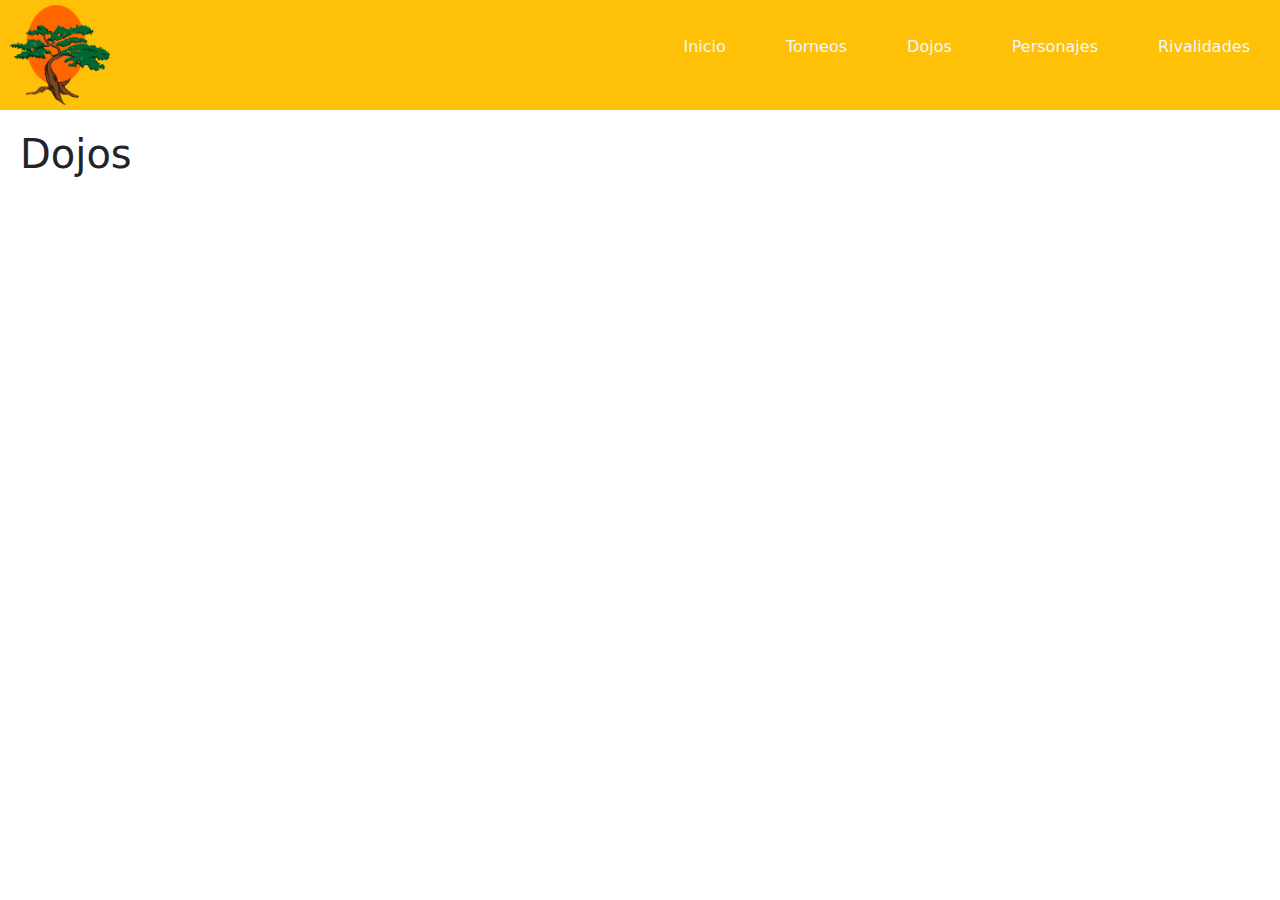
==== pages/dojos.html @ 7eb3c3e7 "Linkeado de las demas pags" ====
<!doctype html>
<html lang="en">
  <head>
    <meta charset="utf-8">
    <meta name="viewport" content="width=device-width, initial-scale=1">
    <title>Bootstrap demo</title>
    <link href="https://cdn.jsdelivr.net/npm/bootstrap@5.3.3/dist/css/bootstrap.min.css" rel="stylesheet" integrity="sha384-QWTKZyjpPEjISv5WaRU9OFeRpok6YctnYmDr5pNlyT2bRjXh0JMhjY6hW+ALEwIH" crossorigin="anonymous">
    <link rel="stylesheet" href="../css/style.css">
  </head>
  <body>
    <nav class="navbar navbar-expand-lg bg-warning">
        <!-- <div class="container-fluid"></div> -->
            <a href="../index.html"><img src="../recursos-img/aa-logofinal.png" class="img-logo" alt="Karate kid"></a>
          <button class="navbar-toggler" type="button" data-bs-toggle="collapse" data-bs-target="#navbarNav" aria-controls="navbarNav" aria-expanded="false" aria-label="Toggle navigation">
            <span class="navbar-toggler-icon"></span>
          </button>
          <div class="collapse navbar-collapse" id="navbarNav">
            <section class="text-nav">
            <ul class="nav-ul">
              <!-- "navbar-nav" -->
                <li>
                    <a href="../index.html">Inicio</a>
                  </li>
              <li>
                <a href="./torneo.html">Torneos</a>
              </li>
              <li>
                <a href="./dojos.html">Dojos</a>
              </li>
              <li>
                <a href="./personajes.html">Personajes</a>
              </li>
              <li>
                <a href="./rivalidades.html">Rivalidades</a>
              </li>
            </ul>
        </section>
          </div>
        </div>
      </nav> 
      <h1>Dojos</h1>
      <script src="https://cdn.jsdelivr.net/npm/bootstrap@5.3.3/dist/js/bootstrap.bundle.min.js" integrity="sha384-YvpcrYf0tY3lHB60NNkmXc5s9fDVZLESaAA55NDzOxhy9GkcIdslK1eN7N6jIeHz" crossorigin="anonymous"></script>
    </body>
  </html>
---- css/style.css ----
/* Nav */

.navbar{
    height: 110px;
    display: flex;
    justify-content: space-between;
    align-items:center;
}

.navbar div{
    justify-content:right;
}

.nav-ul{
    display: flex;
    align-items: center;
    justify-content: space-between;
    list-style: none;
 }
 
 .nav-ul a{
     color: aliceblue;
    text-decoration: none;
    display: flex;
    align-items: center;
    justify-content: center;
    margin: 30px;
    
}

.img-logo{
    height: 100px;
    width: 100px;
    margin:10px;
}

/* Header */

h1{
    margin: 20px;
}
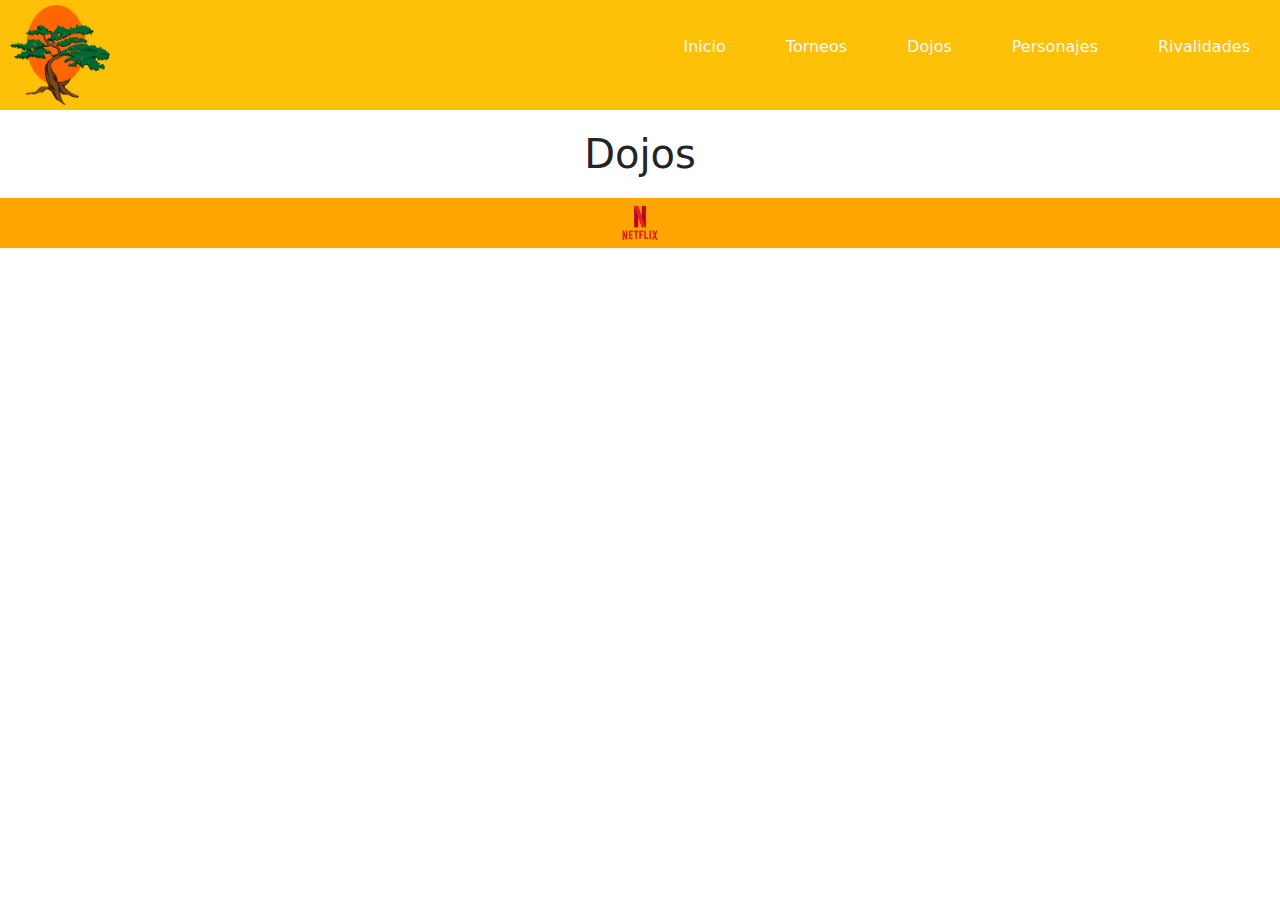
==== commit 6d0489a0: "Footer y arreglos" ====
--- a/pages/dojos.html
+++ b/pages/dojos.html
@@ -3,7 +3,7 @@
   <head>
     <meta charset="utf-8">
     <meta name="viewport" content="width=device-width, initial-scale=1">
-    <title>Bootstrap demo</title>
+    <title>Dojos Karate Kid-Cobra Kai</title>
     <link href="https://cdn.jsdelivr.net/npm/bootstrap@5.3.3/dist/css/bootstrap.min.css" rel="stylesheet" integrity="sha384-QWTKZyjpPEjISv5WaRU9OFeRpok6YctnYmDr5pNlyT2bRjXh0JMhjY6hW+ALEwIH" crossorigin="anonymous">
     <link rel="stylesheet" href="../css/style.css">
   </head>
@@ -38,7 +38,16 @@
           </div>
         </div>
       </nav> 
-      <h1>Dojos</h1>
-      <script src="https://cdn.jsdelivr.net/npm/bootstrap@5.3.3/dist/js/bootstrap.bundle.min.js" integrity="sha384-YvpcrYf0tY3lHB60NNkmXc5s9fDVZLESaAA55NDzOxhy9GkcIdslK1eN7N6jIeHz" crossorigin="anonymous"></script>
-    </body>
-  </html>+      <header class="header-index"></header>
+    <h1>Dojos</h1>
+  </header>
+  <main class="main-index">
+
+  </main>
+
+  </body>
+  <footer>
+<a href="https://www.netflix.com/browse"><img src="../recursos-img/netflixlogo.png" class="img-footer" alt="Logo Netflix"></a>
+  </footer>
+  <script src="https://cdn.jsdelivr.net/npm/bootstrap@5.3.3/dist/js/bootstrap.bundle.min.js" integrity="sha384-YvpcrYf0tY3lHB60NNkmXc5s9fDVZLESaAA55NDzOxhy9GkcIdslK1eN7N6jIeHz" crossorigin="anonymous"></script>
+</html>--- a/css/style.css
+++ b/css/style.css
@@ -5,6 +5,7 @@
     display: flex;
     justify-content: space-between;
     align-items:center;
+    background-color: orange;
 }
 
 .navbar div{
@@ -34,8 +35,28 @@
     margin:10px;
 }
 
-/* Header */
+/* Header Index*/
+
 
 h1{
     margin: 20px;
-}+    text-align: center;
+} 
+
+.header-index{
+    background-color: orange;
+}
+
+/* footer */
+
+footer{
+    background-color: orange;
+    align-items: center;
+    text-align: center;
+}
+
+.img-footer{
+    width: 50px;
+    height: 50px;
+}
+
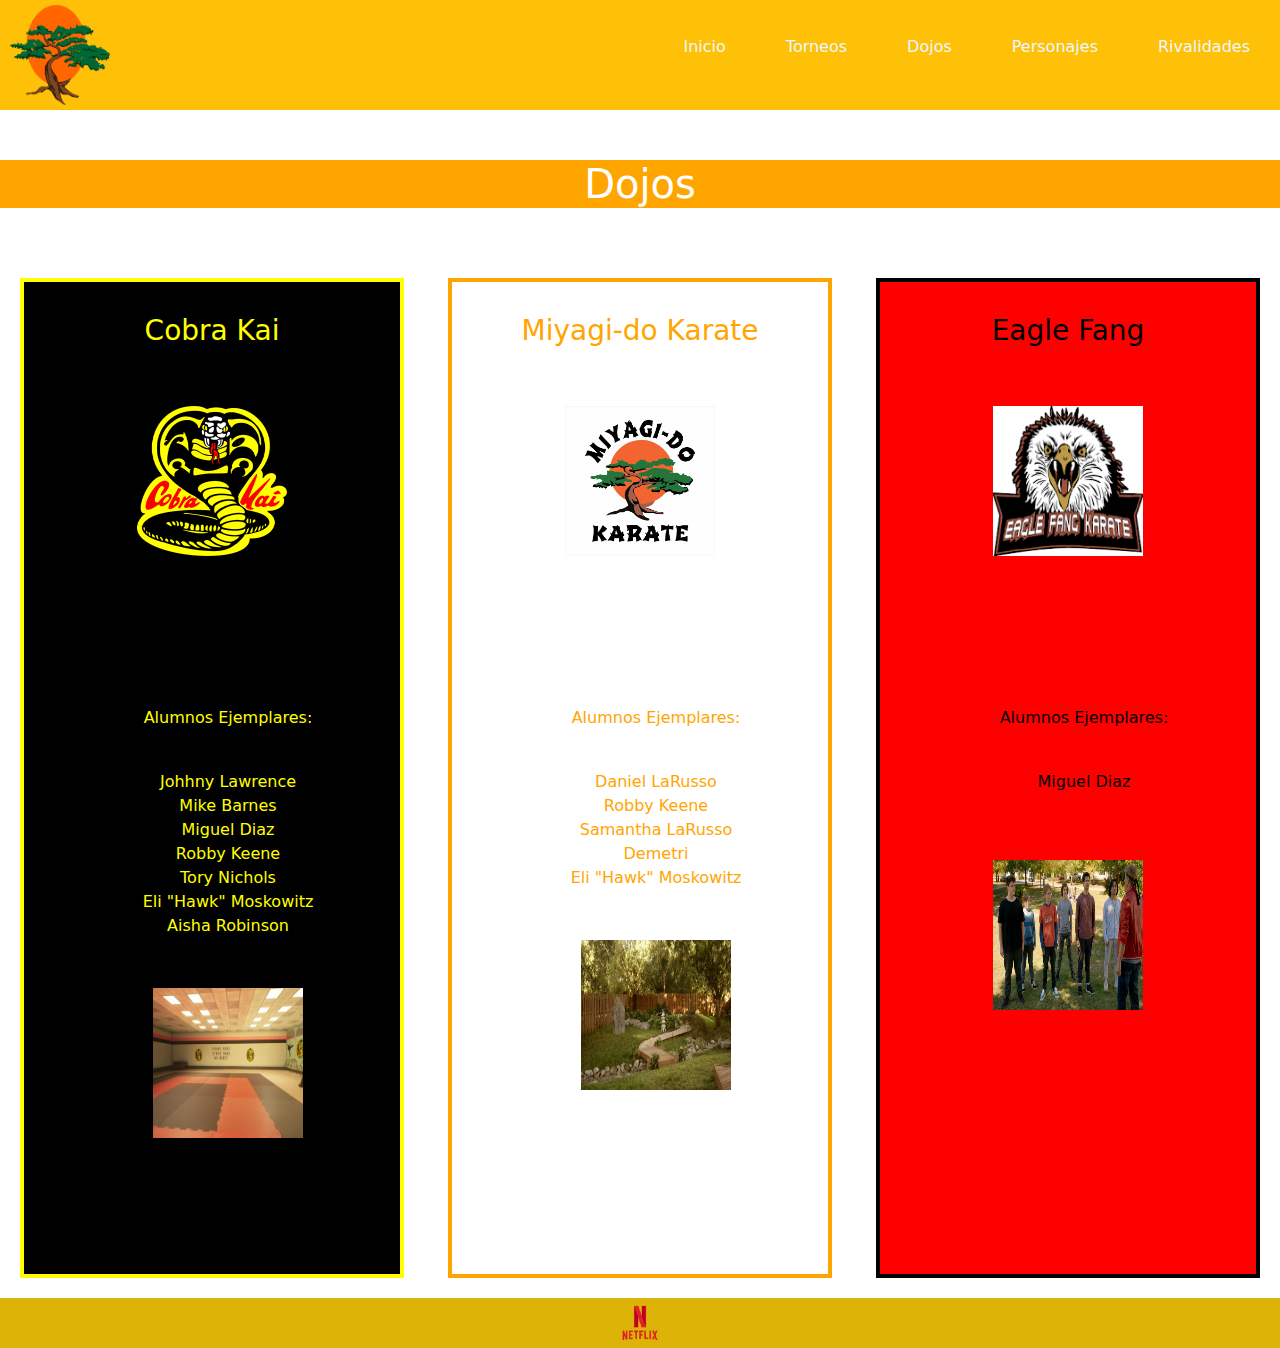
==== commit a392ffa1: "dojos completos" ====
--- a/pages/dojos.html
+++ b/pages/dojos.html
@@ -1,53 +1,99 @@
 <!doctype html>
 <html lang="en">
-  <head>
-    <meta charset="utf-8">
-    <meta name="viewport" content="width=device-width, initial-scale=1">
-    <title>Dojos Karate Kid-Cobra Kai</title>
-    <link href="https://cdn.jsdelivr.net/npm/bootstrap@5.3.3/dist/css/bootstrap.min.css" rel="stylesheet" integrity="sha384-QWTKZyjpPEjISv5WaRU9OFeRpok6YctnYmDr5pNlyT2bRjXh0JMhjY6hW+ALEwIH" crossorigin="anonymous">
-    <link rel="stylesheet" href="../css/style.css">
-  </head>
-  <body>
-    <nav class="navbar navbar-expand-lg bg-warning">
-        <!-- <div class="container-fluid"></div> -->
-            <a href="../index.html"><img src="../recursos-img/aa-logofinal.png" class="img-logo" alt="Karate kid"></a>
-          <button class="navbar-toggler" type="button" data-bs-toggle="collapse" data-bs-target="#navbarNav" aria-controls="navbarNav" aria-expanded="false" aria-label="Toggle navigation">
-            <span class="navbar-toggler-icon"></span>
-          </button>
-          <div class="collapse navbar-collapse" id="navbarNav">
-            <section class="text-nav">
-            <ul class="nav-ul">
-              <!-- "navbar-nav" -->
-                <li>
-                    <a href="../index.html">Inicio</a>
-                  </li>
-              <li>
-                <a href="./torneo.html">Torneos</a>
-              </li>
-              <li>
-                <a href="./dojos.html">Dojos</a>
-              </li>
-              <li>
-                <a href="./personajes.html">Personajes</a>
-              </li>
-              <li>
-                <a href="./rivalidades.html">Rivalidades</a>
-              </li>
-            </ul>
-        </section>
-          </div>
+
+<head>
+  <meta charset="utf-8">
+  <meta name="viewport" content="width=device-width, initial-scale=1">
+  <title>Dojos Karate Kid-Cobra Kai</title>
+  <link href="https://cdn.jsdelivr.net/npm/bootstrap@5.3.3/dist/css/bootstrap.min.css" rel="stylesheet"
+    integrity="sha384-QWTKZyjpPEjISv5WaRU9OFeRpok6YctnYmDr5pNlyT2bRjXh0JMhjY6hW+ALEwIH" crossorigin="anonymous">
+  <link rel="stylesheet" href="../css/style.css">
+</head>
+
+<body>
+  <nav class="navbar navbar-expand-lg bg-warning">
+    <!-- <div class="container-fluid"></div> -->
+    <a href="../index.html"><img src="../recursos-img/aa-logofinal.png" class="img-logo" alt="Karate kid"></a>
+    <button class="navbar-toggler" type="button" data-bs-toggle="collapse" data-bs-target="#navbarNav"
+      aria-controls="navbarNav" aria-expanded="false" aria-label="Toggle navigation">
+      <span class="navbar-toggler-icon"></span>
+    </button>
+    <div class="collapse navbar-collapse" id="navbarNav">
+      <section class="text-nav">
+        <ul class="nav-ul">
+          <!-- "navbar-nav" -->
+          <li>
+            <a href="../index.html">Inicio</a>
+          </li>
+          <li>
+            <a href="./torneo.html">Torneos</a>
+          </li>
+          <li>
+            <a href="./dojos.html">Dojos</a>
+          </li>
+          <li>
+            <a href="./personajes.html">Personajes</a>
+          </li>
+          <li>
+            <a href="./rivalidades.html">Rivalidades</a>
+          </li>
+        </ul>
+      </section>
+    </div>
+    </div>
+  </nav>
+  <section class="h1">
+    <h1>Dojos</h1>
+  </section>
+  <main class="main-dojos">
+    <sections class="section-cobrakai-dojo">
+      <h3>Cobra Kai</h3>
+      <img src="../recursos-img/cobrakai.png" alt="Logo Cobra Kai">
+      <ul class="ul-cobrakai">
+        <p>Alumnos Ejemplares:</p><br>
+        <li>Johhny Lawrence <br>
+          Mike Barnes <br>
+          Miguel Diaz <br>
+          Robby Keene <br>
+          Tory Nichols <br>
+          Eli "Hawk" Moskowitz <br>
+          Aisha Robinson </li>
+          <div class="div-img-cobrakai">
+          <img src="../recursos-img/dojo---cobrakai-img.jpg" alt="Dojo Cobra Kai">
         </div>
-      </nav> 
-      <header class="header-index"></header>
-    <h1>Dojos</h1>
-  </header>
-  <main class="main-index">
-
+      </ul>
+    </sections>
+    <sections class="section-miyagi-do-dojo">
+      <h3>Miyagi-do Karate</h3>
+      <img src="../recursos-img/miyagi-logo.png" alt="Logo Miyagi-do karate">
+      <ul class="ul-miyagido">
+        <p>Alumnos Ejemplares:</p><br>
+        <li>Daniel LaRusso <br>
+          Robby Keene <br>
+          Samantha LaRusso <br>
+          Demetri <br>
+          Eli "Hawk" Moskowitz <br>
+        </li>
+        <img src="../recursos-img/miyagido-dojo-imagenlocaxd--.webp" alt="Dojo Miyagi Do">
+      </ul>
+    </sections>
+    <sections class="section-eagle-fang-dojo">
+      <h3>Eagle Fang</h3>
+      <img src="../recursos-img/eaglefanglogo.png" alt="Logo Eagle Fang">
+      <ul class="ul-eaglefang">
+        <p>Alumnos Ejemplares:</p><br>
+        <li>Miguel Diaz</li>
+      </ul>
+      <img src="../recursos-img/colmillodeaguila-dojo-xxxddd.webp" alt="Dojo Eagle Fang">
+    </sections>
   </main>
 
-  </body>
-  <footer>
-<a href="https://www.netflix.com/browse"><img src="../recursos-img/netflixlogo.png" class="img-footer" alt="Logo Netflix"></a>
-  </footer>
-  <script src="https://cdn.jsdelivr.net/npm/bootstrap@5.3.3/dist/js/bootstrap.bundle.min.js" integrity="sha384-YvpcrYf0tY3lHB60NNkmXc5s9fDVZLESaAA55NDzOxhy9GkcIdslK1eN7N6jIeHz" crossorigin="anonymous"></script>
+</body>
+<footer>
+  <a href="https://www.netflix.com/browse"><img src="../recursos-img/netflixlogo.png" class="img-footer"
+      alt="Logo Netflix"></a>
+</footer>
+<script src="https://cdn.jsdelivr.net/npm/bootstrap@5.3.3/dist/js/bootstrap.bundle.min.js"
+  integrity="sha384-YvpcrYf0tY3lHB60NNkmXc5s9fDVZLESaAA55NDzOxhy9GkcIdslK1eN7N6jIeHz" crossorigin="anonymous"></script>
+
 </html>--- a/css/style.css
+++ b/css/style.css
@@ -1,62 +1,390 @@
+* {
+    margin: 0;
+    padding: 0;
+}
+
 /* Nav */
 
-.navbar{
+.navbar {
     height: 110px;
     display: flex;
     justify-content: space-between;
-    align-items:center;
+    align-items: center;
     background-color: orange;
 }
 
-.navbar div{
-    justify-content:right;
-}
-
-.nav-ul{
+.navbar div {
+    justify-content: right;
+}
+
+.nav-ul {
     display: flex;
     align-items: center;
     justify-content: space-between;
     list-style: none;
- }
- 
- .nav-ul a{
-     color: aliceblue;
+}
+
+.nav-ul a {
+    color: aliceblue;
     text-decoration: none;
     display: flex;
     align-items: center;
     justify-content: center;
     margin: 30px;
-    
-}
-
-.img-logo{
+
+}
+
+.img-logo {
     height: 100px;
     width: 100px;
-    margin:10px;
+    margin: 10px;
 }
 
 /* Header Index*/
 
 
-h1{
+h1 {
+    margin: 50px 0 50px 0;
+    text-align: center;
+}
+.h1{
+    background-color: orange;
+    color: white;
+}
+
+.header-index {
+    display: flex;
+    justify-content: center;
+    align-items: center;
+}
+
+.img-principal-index {
+    width: 80%;
+    height: 600px;
+    overflow: hidden;
+    margin-top: 100px;
+}
+
+.main-index {
     margin: 20px;
-    text-align: center;
-} 
-
-.header-index{
+    padding: 0 0 0 0;
+    justify-content: center;
+    width: 819.6px;
+    height: 400px;
+    display: flex;
+    align-items: center;
+}
+
+.sec-main{
+    display: flex;
+    justify-content: center;
+    align-items: center;
+    margin-top: 100px;
+    margin-bottom: 100px;
     background-color: orange;
 }
 
+.grilla {
+    display: grid;
+    justify-content: center;
+    align-items: center;
+    grid-template-columns: repeat(3, 33%);
+    grid-template-rows:repeat(2, 1fr);
+    height: 2fr;
+    width: 800px;
+    grid-template-areas:
+        "header header section"
+        "article aside aside"
+    ;
+}
+
+.grilla header {
+    grid-area: header;
+    width: 600px;
+}
+
+.grilla section {
+    grid-area: section;
+    width: 300px;
+}
+
+.grilla article {
+    grid-area: article;
+    width: 300px;
+}
+
+.grilla aside {
+    grid-area: aside;
+    width: 600px;
+}
+
+.grilla header img {
+    width: 600px;
+    height: 200px;
+}
+
+.grilla section img {
+    width: 300px;
+    height: 200px;
+}
+
+.grilla article img {
+    width: 300px;
+    height: 200px;
+
+}
+
+.grilla aside img {
+    width: 560px;
+    height: 200px;
+}
+
+/* All Valley */
+
+.main-all-valley{
+    display: flex;
+    justify-content: center;
+    align-items: center;
+    background-color: green;
+    margin-top: 75px;
+    margin-bottom: 75px;
+    height: 200px;
+}
+
+.main-all-valley img{
+    height: 100px;
+    width: 200px;
+}
+
+.videos video{
+    height: 100px;
+    width: 200px;
+}
+
+
+.div-torneo{
+    text-align: left;
+}
+
+.campeones-all-valley{
+    display: flex;
+    align-items: center;
+    justify-content: center;
+}
+
+.campeones-all-valley img{
+    width: 100px;
+    height: 100px;
+}
+
+.li-lawrence{
+    background-color: black;
+    border: 4px solid yellow;
+    width: 400px;
+    color: yellow;
+    display: flex;
+    justify-content: center;
+    align-items: center;
+    padding: 10px;
+}
+
+.li-larusso{
+    border: 4px solid orange;
+    color: orange;
+    width: 400px;
+    display: flex;
+    justify-content: center;
+    align-items: center;
+    padding: 10px;
+}
+
+.li-xander{
+    background-color: blue;
+    border: 4px solid red;
+    width: 400px;
+    color: red;
+    display: flex;
+    justify-content: center;
+    align-items: center;
+    padding: 10px;
+}
+
+.li-diaz{
+    background-color: black;
+    border: 4px solid yellow;
+    width: 400px;
+    color: yellow;
+    display: flex;
+    justify-content: center;
+    align-items: center;
+    padding: 10px;
+}
+
+.li-hawk{
+    border: 4px solid orange;
+    color: orange;
+    width: 400px;
+    display: flex;
+    justify-content: center;
+    align-items: center;
+    padding: 10px;
+}
+
+.li-nichols{
+    background-color: black;
+    border: 4px solid yellow;
+    width: 400px;
+    color: yellow;
+    display: flex;
+    justify-content: center;
+    align-items: center;
+    padding: 10px;
+}
+
+/* Personajes */
+.main-personajes{
+    display: flex;
+    justify-content: center;
+    align-items: center;
+}
+.grilla-personajes{
+    background-color: green;
+    display: grid;
+    grid-template-columns: 20% 20% 20% 20% 20%;
+    margin: 15px;
+    padding: 15px;
+    justify-content: center;
+}
+
+.eagle-fang-theme{
+    background-color: red;
+    border: 3px solid black;
+    color: black;
+    width: 200px;
+    height: 200px;
+    margin: 15px 15px 15px 15px;
+    padding: 15px 15px 15px 15px;
+}
+
+.cobrakai-theme{
+    color: yellow;
+    background-color: black;
+    border: 3px solid yellow;
+    width: 200px;
+    height: 200px;
+    margin: 15px 15px 15px 15px;
+    padding: 15px 15px 15px 15px;
+}
+
+.miyagi-do-theme{
+    background-color: white;
+    color: orange;
+    border: 3px solid orange;
+    width: 200px;
+    height: 200px;
+    margin: 15px 15px 15px 15px;
+    padding: 15px 15px 15px 15px;
+}
+
+.nothing{
+    background-color: white;
+    border: solid 3px black;
+    color: black;
+    margin: 15px 15px 15px 15px;
+    padding: 15px 15px 15px 15px;
+}
+
+/* Dojos */
+
+.main-dojos{
+    display: flex;
+    justify-content: space-between;
+}
+
+.main-dojos h3{
+    margin-top: 32px;
+}
+
+.main-dojos .section-cobrakai-dojo{
+    width: 30%;
+    height: 1000px;
+    margin: 20px;
+    text-align: center;
+    background-color: black;
+    color: yellow;
+    border: yellow 4px solid;
+    display: block;
+    justify-content: center;
+}
+
+.main-dojos .section-miyagi-do-dojo{
+    width: 30%;
+    height: 1000px;
+    margin: 20px;
+    text-align: center;
+    background-color: white;
+    color: orange;
+    border: orange 4px solid;
+    display: block;
+    justify-content: center;
+}
+
+.main-dojos .section-eagle-fang-dojo{
+    width: 30%;
+    height: 1000px;
+    margin: 20px;
+    text-align: center;
+    background-color: red;
+    color: black;
+    border: black 4px solid;
+    display: block;
+    justify-content: center;
+}
+
+.main-dojos .section-cobrakai-dojo img{
+    width: 150px;
+    height: 150px;
+    margin-top: 50px;
+    margin-bottom: 150px;
+}
+
+.main-dojos .section-miyagi-do-dojo img{
+    width: 150px;
+    height: 150px;
+    margin-top: 50px;
+    margin-bottom: 150px;
+}
+
+.main-dojos .section-eagle-fang-dojo img{
+    width: 150px;
+    height: 150px;
+    margin-top: 50px;
+    margin-bottom: 150px;
+    
+}
+
+.ul-eaglefang li{
+    list-style: none;
+}
+
+.ul-cobrakai li{
+    list-style: none;
+}
+
+.ul-miyagido li{
+    list-style: none;
+}
+
+
 /* footer */
 
-footer{
-    background-color: orange;
-    align-items: center;
-    text-align: center;
-}
-
-.img-footer{
+footer {
+    background-color: rgb(222, 179, 8);
+    align-items: center;
+    text-align: center;
+}
+
+.img-footer {
     width: 50px;
     height: 50px;
-}
-
+}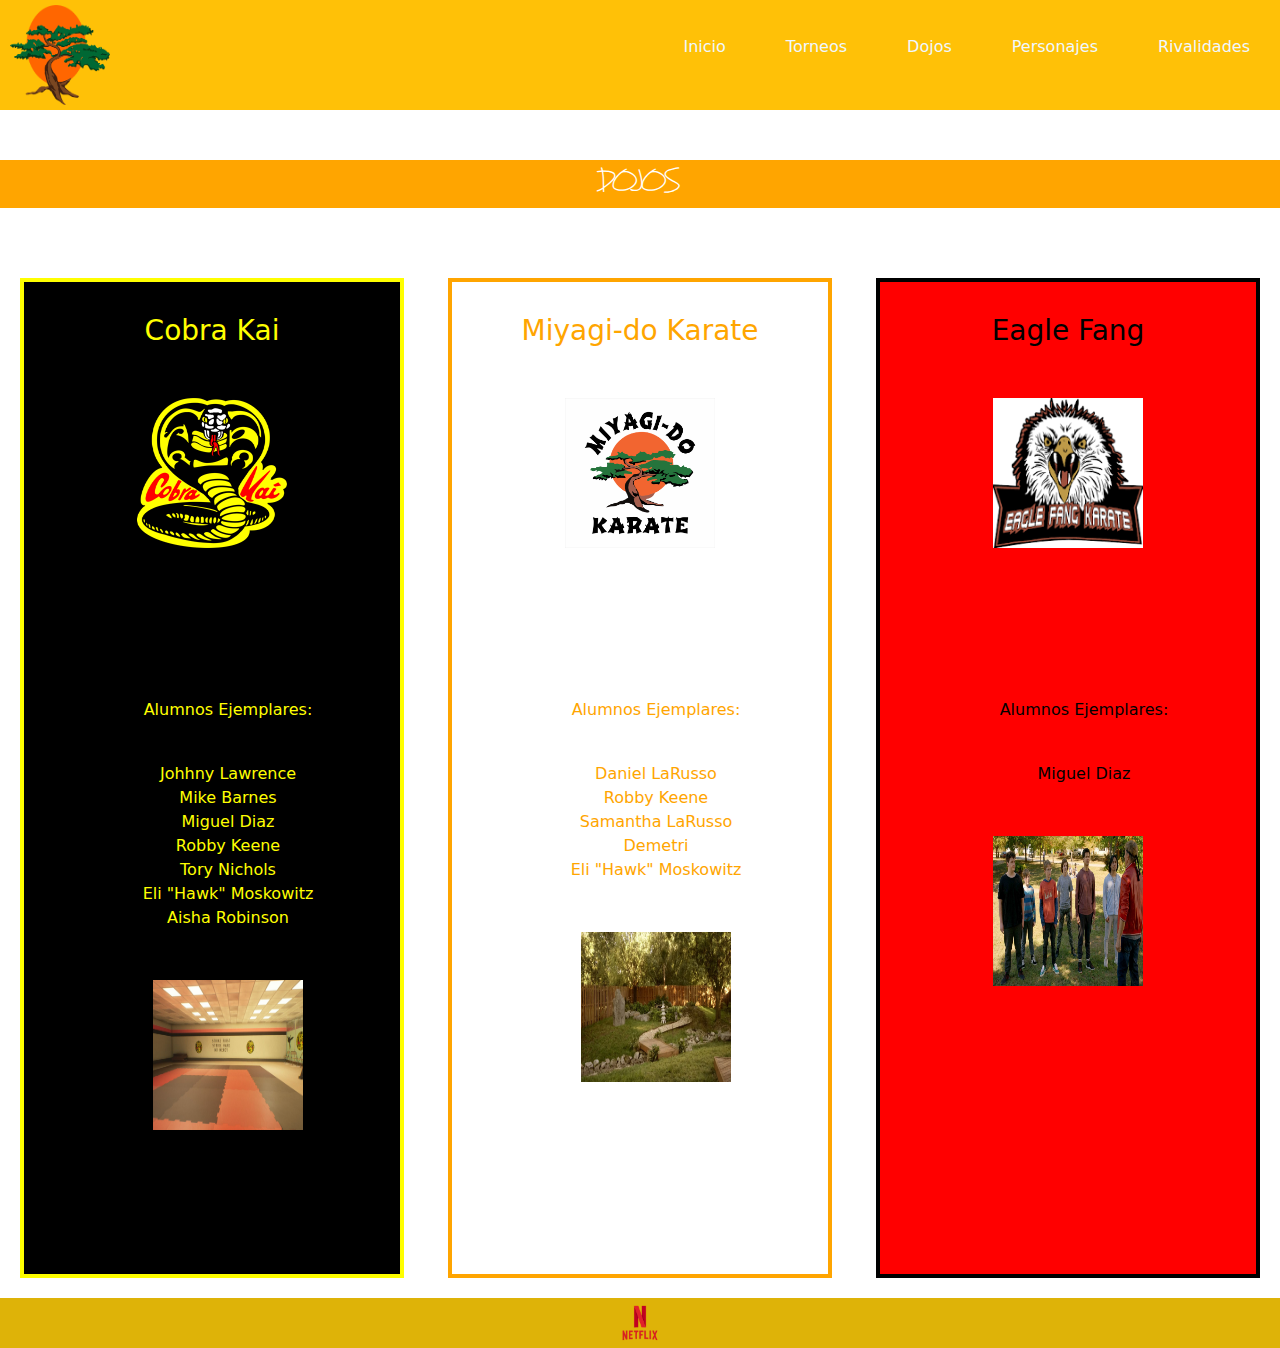
==== commit 527b8967: "dojos" ====
--- a/pages/dojos.html
+++ b/pages/dojos.html
@@ -79,14 +79,14 @@
     </sections>
     <sections class="section-eagle-fang-dojo">
       <h3>Eagle Fang</h3>
-      <img src="../recursos-img/eaglefanglogo.png" alt="Logo Eagle Fang">
+       <img src="../recursos-img/eaglefanglogo.png" alt="Logo Eagle Fang">
       <ul class="ul-eaglefang">
         <p>Alumnos Ejemplares:</p><br>
         <li>Miguel Diaz</li>
       </ul>
       <img src="../recursos-img/colmillodeaguila-dojo-xxxddd.webp" alt="Dojo Eagle Fang">
     </sections>
-  </main>
+  </main> 
 
 </body>
 <footer>
--- a/css/style.css
+++ b/css/style.css
@@ -1,6 +1,15 @@
+@font-face {
+    font-family: "barak";
+    src: url(../recursos-img/BELARAK.ttf);
+}
+
 * {
     margin: 0;
     padding: 0;
+}
+
+h1 {
+    font-family: barak;
 }
 
 /* Nav */
@@ -47,7 +56,8 @@
     margin: 50px 0 50px 0;
     text-align: center;
 }
-.h1{
+
+.h1 {
     background-color: orange;
     color: white;
 }
@@ -75,7 +85,7 @@
     align-items: center;
 }
 
-.sec-main{
+.sec-main {
     display: flex;
     justify-content: center;
     align-items: center;
@@ -89,7 +99,7 @@
     justify-content: center;
     align-items: center;
     grid-template-columns: repeat(3, 33%);
-    grid-template-rows:repeat(2, 1fr);
+    grid-template-rows: repeat(2, 1fr);
     height: 2fr;
     width: 800px;
     grid-template-areas:
@@ -141,7 +151,7 @@
 
 /* All Valley */
 
-.main-all-valley{
+.main-all-valley {
     display: flex;
     justify-content: center;
     align-items: center;
@@ -151,33 +161,33 @@
     height: 200px;
 }
 
-.main-all-valley img{
+.main-all-valley img {
     height: 100px;
     width: 200px;
 }
 
-.videos video{
+.videos video {
     height: 100px;
     width: 200px;
 }
 
 
-.div-torneo{
+.div-torneo {
     text-align: left;
 }
 
-.campeones-all-valley{
-    display: flex;
-    align-items: center;
-    justify-content: center;
-}
-
-.campeones-all-valley img{
+.campeones-all-valley {
+    display: flex;
+    align-items: center;
+    justify-content: center;
+}
+
+.campeones-all-valley img {
     width: 100px;
     height: 100px;
 }
 
-.li-lawrence{
+.li-lawrence {
     background-color: black;
     border: 4px solid yellow;
     width: 400px;
@@ -188,7 +198,7 @@
     padding: 10px;
 }
 
-.li-larusso{
+.li-larusso {
     border: 4px solid orange;
     color: orange;
     width: 400px;
@@ -198,7 +208,7 @@
     padding: 10px;
 }
 
-.li-xander{
+.li-xander {
     background-color: blue;
     border: 4px solid red;
     width: 400px;
@@ -209,7 +219,7 @@
     padding: 10px;
 }
 
-.li-diaz{
+.li-diaz {
     background-color: black;
     border: 4px solid yellow;
     width: 400px;
@@ -220,7 +230,7 @@
     padding: 10px;
 }
 
-.li-hawk{
+.li-hawk {
     border: 4px solid orange;
     color: orange;
     width: 400px;
@@ -230,7 +240,7 @@
     padding: 10px;
 }
 
-.li-nichols{
+.li-nichols {
     background-color: black;
     border: 4px solid yellow;
     width: 400px;
@@ -242,21 +252,76 @@
 }
 
 /* Personajes */
-.main-personajes{
-    display: flex;
-    justify-content: center;
-    align-items: center;
-}
-.grilla-personajes{
+.main-personajes {
+    display: flex;
+    justify-content: center;
+    align-items: center;
+    text-align: center;
+}
+
+.grilla-personajes {
     background-color: green;
-    display: grid;
+    display: flex;
+    flex-wrap: wrap;
+    /* grid-template-columns: repeat(5,1fr); */
     grid-template-columns: 20% 20% 20% 20% 20%;
-    margin: 15px;
+    /* margin: 15px; */
     padding: 15px;
     justify-content: center;
-}
-
-.eagle-fang-theme{
+    text-align: center;
+}
+
+.personajes-section{
+    width: 100%;
+     max-width: 400px; 
+    margin-bottom: 20px;
+    border: 1px solid #ddd;
+    border-radius: 8px;
+    overflow: hidden;
+}
+
+.personajes-section img{
+    width: 100%;
+    height: auto;
+    border-bottom: 1px solid #ddd;
+}
+
+.accordion-button {
+    width: 100%;
+    text-align: left;
+    padding: 10px;
+    background-color: #f1f1f1;
+    cursor: pointer;
+    border: none;
+    text-transform: uppercase;
+    font-weight: bold;
+}
+
+
+.grilla-personajes section {
+    margin-top: 15px;
+    margin-right: 15px;
+    margin-bottom: 200px;
+    margin-left: 15px;
+    /* espacio */
+    width: 200px;
+    height: 250px;
+}
+
+/* .grilla-personajes div{
+    margin-top: 15px;
+    margin-right: 15px;
+    margin-bottom: 200px;
+    margin-left: 15px;
+} */
+
+.grilla-personajes img {
+    width: 100px;
+    height: 100px;
+    margin-top: 13px;
+}
+
+.eagle-fang-theme {
     background-color: red;
     border: 3px solid black;
     color: black;
@@ -266,7 +331,7 @@
     padding: 15px 15px 15px 15px;
 }
 
-.cobrakai-theme{
+.cobrakai-theme {
     color: yellow;
     background-color: black;
     border: 3px solid yellow;
@@ -276,7 +341,7 @@
     padding: 15px 15px 15px 15px;
 }
 
-.miyagi-do-theme{
+.miyagi-do-theme {
     background-color: white;
     color: orange;
     border: 3px solid orange;
@@ -286,7 +351,7 @@
     padding: 15px 15px 15px 15px;
 }
 
-.nothing{
+.nothing {
     background-color: white;
     border: solid 3px black;
     color: black;
@@ -296,16 +361,22 @@
 
 /* Dojos */
 
-.main-dojos{
-    display: flex;
+.main-dojos {
+    display: flex;
+    flex-wrap: wrap;
     justify-content: space-between;
-}
-
-.main-dojos h3{
+  }
+
+  .main-dojos section {
+    width: 100%;
+    margin-bottom: 20px;
+  }
+
+.main-dojos h3 {
     margin-top: 32px;
 }
 
-.main-dojos .section-cobrakai-dojo{
+.main-dojos .section-cobrakai-dojo {
     width: 30%;
     height: 1000px;
     margin: 20px;
@@ -317,7 +388,7 @@
     justify-content: center;
 }
 
-.main-dojos .section-miyagi-do-dojo{
+.main-dojos .section-miyagi-do-dojo {
     width: 30%;
     height: 1000px;
     margin: 20px;
@@ -329,7 +400,7 @@
     justify-content: center;
 }
 
-.main-dojos .section-eagle-fang-dojo{
+.main-dojos .section-eagle-fang-dojo {
     width: 30%;
     height: 1000px;
     margin: 20px;
@@ -341,40 +412,62 @@
     justify-content: center;
 }
 
-.main-dojos .section-cobrakai-dojo img{
+.main-dojos .section-cobrakai-dojo img {
     width: 150px;
     height: 150px;
     margin-top: 50px;
     margin-bottom: 150px;
 }
 
-.main-dojos .section-miyagi-do-dojo img{
+.main-dojos .section-miyagi-do-dojo img {
     width: 150px;
     height: 150px;
     margin-top: 50px;
     margin-bottom: 150px;
 }
 
-.main-dojos .section-eagle-fang-dojo img{
+.main-dojos .section-eagle-fang-dojo img {
     width: 150px;
     height: 150px;
     margin-top: 50px;
     margin-bottom: 150px;
-    
-}
-
-.ul-eaglefang li{
+
+}
+
+.ul-eaglefang li {
     list-style: none;
 }
 
-.ul-cobrakai li{
+.ul-cobrakai li {
     list-style: none;
 }
 
-.ul-miyagido li{
+.ul-miyagido li {
     list-style: none;
 }
 
+/* Rivalidades */
+
+.main-rivalidades {
+    max-width: 800px;
+    margin: 0 auto;
+    background-color: #fff;
+    padding: 20px;
+}
+
+.main-rivalidades-grilla section {
+    background-color: #f2f2f2;
+    padding: 10px;
+    margin-bottom: 20px;
+    box-sizing: border-box;
+}
+
+img {
+    max-width: 100%;
+    height: auto;
+    display: block;
+    margin: 0 auto; /* Centra la imagen */
+}
 
 /* footer */
 
@@ -387,4 +480,66 @@
 .img-footer {
     width: 50px;
     height: 50px;
-}+}
+
+/* Media queri */
+
+/* Personajes */
+
+@media (min-width: 768px) {
+    .grilla-personajes {
+        justify-content: space-between;
+    }
+
+    .personaje-section {
+        width: 48%; 
+    }
+}
+
+/* Personajes */
+/* Rivalidades */
+
+
+/* Estilos para pantallas más pequeñas (menos de 768px) */
+
+@media (max-width: 767px) {
+    .main-rivalidades-grilla section {
+        width: 100%; /* Una columna en pantallas más pequeñas */
+        box-sizing: border-box;
+        margin-bottom: 20px; /* Espacio entre las secciones */
+    }
+}
+
+/* Rivalidades */
+
+@media (min-width: 768px) {
+    .main-rivalidades-grilla {
+        display: flex;
+        justify-content: space-between;
+        flex-wrap: wrap;
+    }
+
+    .main-rivalidades-grilla section {
+        width: 48%; /* Dos columnas en pantallas más grandes */
+        box-sizing: border-box;
+    }
+}
+
+/* Rivalidades */
+/* Dojos */
+
+@media (max-width: 767px) {
+    .main-dojos {
+      display: flex;
+      flex-direction: column;
+      align-items: center;
+    }
+
+    .main-dojos section {
+      width: 90%;
+      max-width: 1250px; /* Ancho máximo en la vista móvil */
+    }
+  }
+
+/* Dojos */
+
